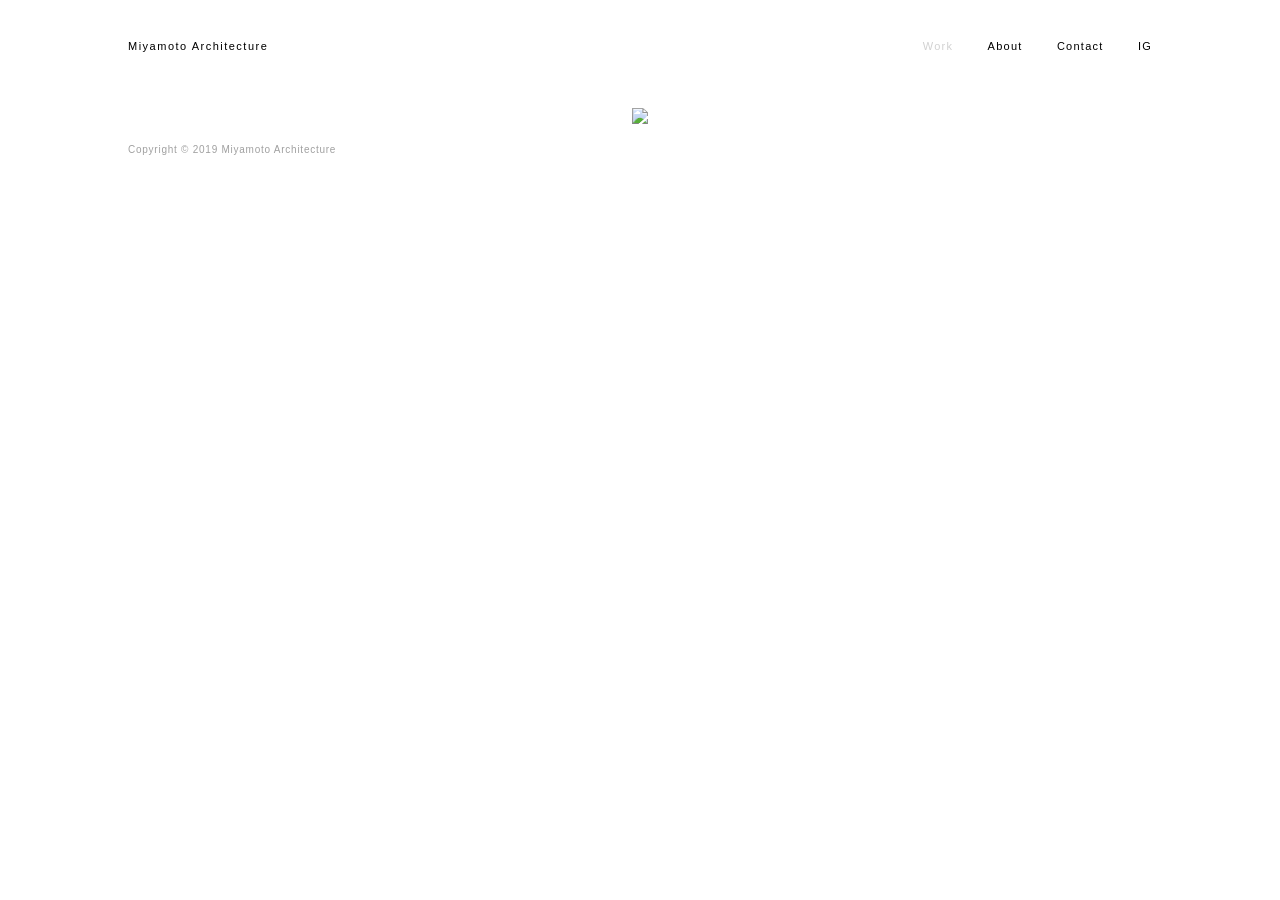
==== index.html @ 8388943f "Add files via upload" ====
<!DOCTYPE html>
<html lang="en">
<head>
	<meta charset="utf-8">
	<title>Miyamoto Architecture</title>
	<link rel="stylesheet" type="text/css" href="style.css">
	<script src="slideshow.js" type="text/javascript"></script>
	<meta name="viewport" content="width=device-width, initial-scale=1" />
	<link rel="icon" href="image/fav.png">
</head>

<body>
	<header class="mainheader">
	<h1><a href="index.html">Miyamoto Architecture</a></h1>
	
		<nav>
		<a class="burger-nav"></a>
			<ul>
				<li><a class="selected" href="index.html">Work</a></li>
				<li><a href="about.html">About</a></li>
				<li><a href="contact.html">Contact</a></li>
				<li><a href="https://www.instagram.com/miyamotoarchitecture/?hl=en" target="_blank">IG</a></li>
		</nav>
	</header>
	
<!--LEFT COLUMN STARTS HERE-->

<div class="maincontent">
	<div class="leftcolumn">
		<aside class="topleft">
			<article>
				<img name="slide" src="image/01.jpg">
				<!--<h2>Design, Interiors and Architecture</h2>
				<h3>Under Construction</h3>
<p>Cras a urna id felis cursus aliquet. Pellentesque tempor velit diam, eu tincidunt erat congue vel. Etiam aliquam diam enim, at mollis sem dictum sit amet. Proin turpis dui, elementum eu quam et, fermentum egestas velit. Sed eleifend velit et nisi efficitur, sed euismod orci rutrum. </p>-->
			</article>
		</aside>
	</div>
</div>
		
	<footer class="mainfooter">
	<p>Copyright &copy; 2019 Miyamoto Architecture</p>
		</footer>
		
<!--Photography: Tory Williams-->
		
<!--BURGER NAVIGATION-->

<script src="https://code.jquery.com/jquery-1.11.3.min.js"></script>
<script src="menu.js"></script>

</body>

</html>
---- style.css ----
#wrapper {
	width: 1240px; 
	margin: auto
	}

.mySlides {
	display:none
	}
	
.w3-left, .w3-right, .w3-badge {
	cursor:pointer
	}
	
.w3-badge {
	height:13px;
	width:13px;
	padding:0
	}
/*=========Body=========*/

body {
	background-color:#FFF;
	margin-left:auto;
	margin-right:auto;
	max-width:1024px;
	width:90%;
	}

/*=========Font style=========*/

h2 {
	font-size:14px;
	font-weight:500;
	text-align:center;
	}
	
h3 {
	font-size:13px;
	font-weight:100;
	text-align:center;
	}
	
/*=========Navigation=========*/

.mainheader {
	background:#fff;
	position: fixed;
	width:90%;
	top:0;
	max-width:1024px;
	}

.mainheader h1 {
	float:left;
	font-family: brandon grotesque, Helvetica, Arial, san-serif;
	font-size:11px;
	font-weight:400;
	letter-spacing: 1.5px;
	margin:40px auto 40px auto;
	}
	
.mainheader h1 a:link, .mainheader h1 a:visited {
	color:#000;
    text-decoration:none;
    }
     
.mainheader h1 a:hover, .mainheader h1 a:active {
    color: #D1D1D1;
	}

.mainheader nav {
	float:right;
	font-family:Helvetica, Arial, san-serif;
	font-size:11px;
	letter-spacing: 1.25px;
	margin:40px auto 40px auto;
	}

.mainheader nav ul {
	display:inline-block;
	list-style:none;
	margin:0 auto;
	padding:0;
	}
	
.mainheader nav ul li {
	display:inline;
	}
	
.mainheader nav a:link, .mainheader nav a:visited {
	color:#000;
	display:inline-block;
	padding-left:30px;
	text-decoration:none;
	}
	
.mainheader nav a:hover, .mainheader nav a:active, .mainheader nav a.selected {
	color:#D1D1D1;
	}


/*=========Content=========*/

.maincontent {
	font-size:13px;
	line-height:20px;
	overflow:hidden;
	display:inline-block;
	text-align:center;
	width:100%;
	margin-top:100px;
	}
	
/*=========Left Column=========*/	

	.leftcolumn {
	margin-right:auto;
	margin-left:auto;
	width:100%;
	}		
	
	.topleft p {
	margin-left:auto;
	margin-right:auto;
	text-align:left;
	width:60%;
	}	
	
	.topleft img {
	margin-left:auto;
	margin-right:auto;
	width:100%;
	}	
	

/*=========footer=========*/	
	
	.mainfooter {
	font-family:Helvetica, Arial, san-serif;
	font-size:10px;
	font-weight:200;
	color:#a0a0a0;
	margin-top:10px;
	text-align:left;
	letter-spacing: .75px;
	width:100%;
	}
	
/*=========mobile=========*/
	

@media screen and (max-width:414px) {

body {
	width:90%;
	}

.mainheader {
	width:90%;
	}
	
.burger-nav {
	display:block;
	height: 15px;
	width: 100%;
	background: url(image/burger.png)no-repeat 100% center;
	background-color: #FFF;
	cursor: pointer;
	}	

.mainheader nav {
	float:right;
	font-family:Helvetica, Arial, san-serif;
	font-size:11px;
	letter-spacing: 1.25px;
	margin:40px auto 10px auto;
	}

.mainheader nav ul {
	overflow: hidden;
	height:0;
	}
	
.mainheader nav ul.open {
	height: auto;
	}
	
.mainheader nav ul li {
	display:block;
	text-align:right;
	width:100%;
	margin:0;
	}
	
.mainheader nav ul li a {
	color:#000;
	padding:15px 0px 0px 0px;
	diplay:block;
	margin:0;
	}
	
.topleft img {
	width:100%;
	margin-top:75px;
	}
	
.mainfooter {
	font-size:9px;
	
}
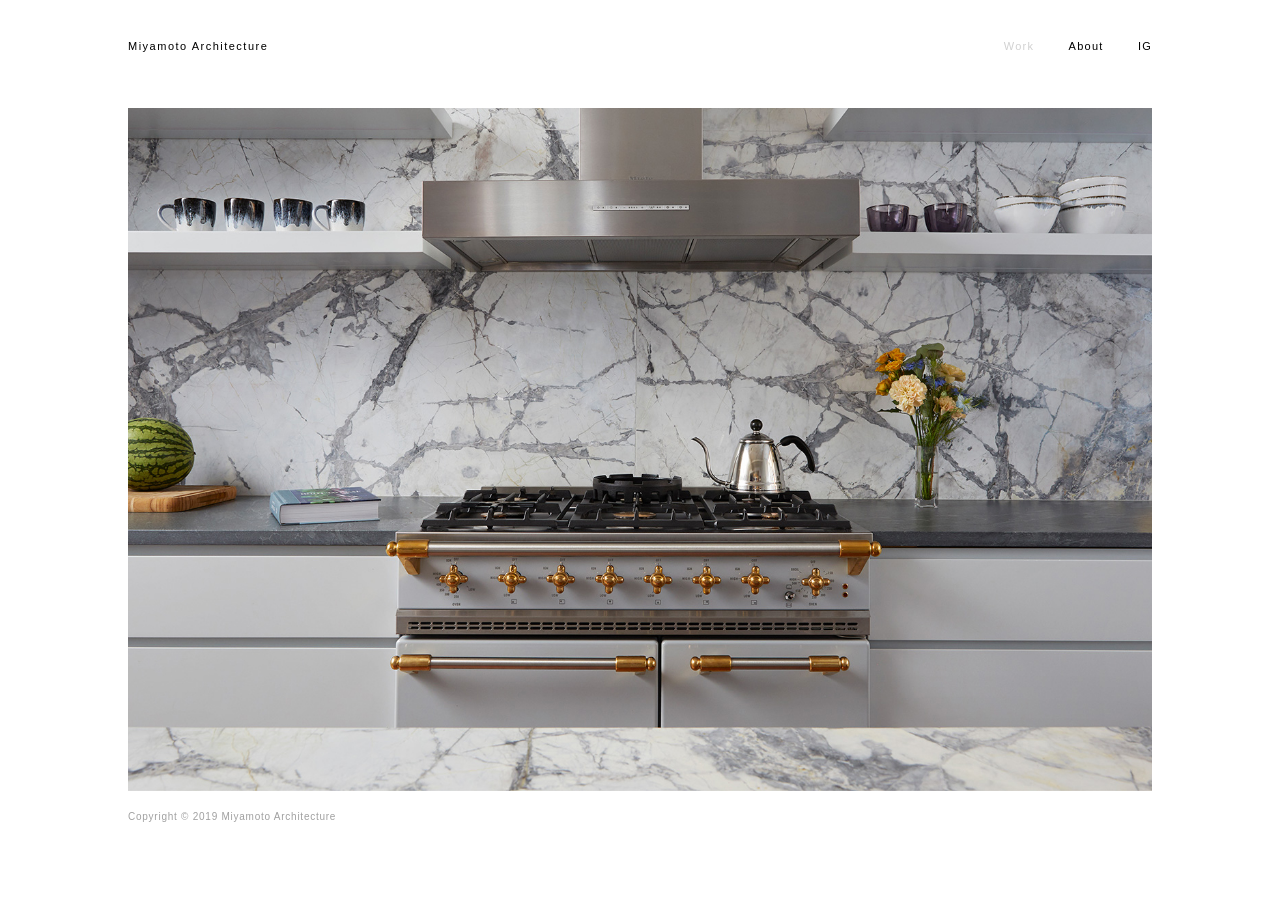
==== commit 3713bf45: "Update index.html" ====
--- a/index.html
+++ b/index.html
@@ -18,7 +18,7 @@
 			<ul>
 				<li><a class="selected" href="index.html">Work</a></li>
 				<li><a href="about.html">About</a></li>
-				<li><a href="contact.html">Contact</a></li>
+				<!--<li><a href="contact.html">Contact</a></li>-->
 				<li><a href="https://www.instagram.com/miyamotoarchitecture/?hl=en" target="_blank">IG</a></li>
 		</nav>
 	</header>
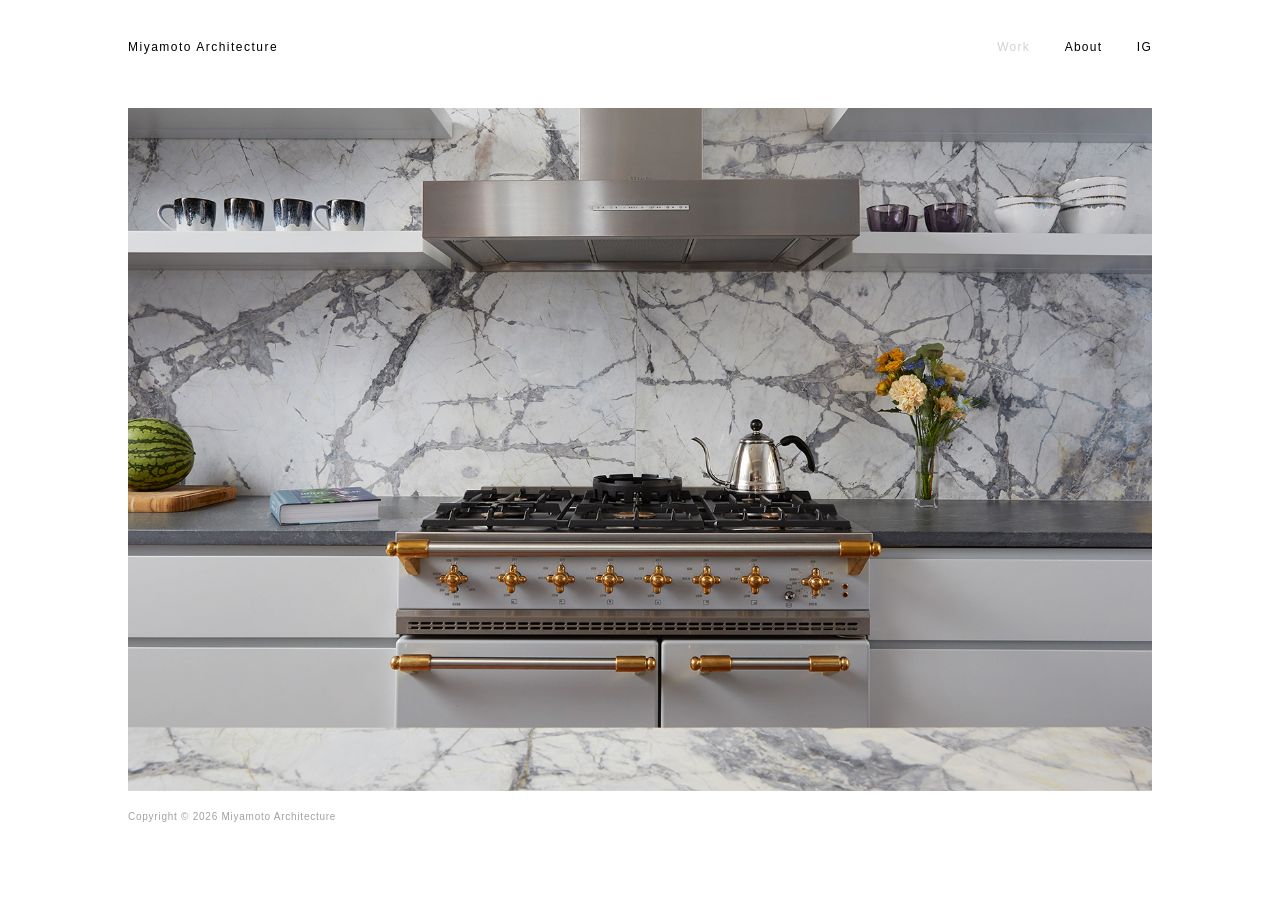
==== commit 7d8e5f49: "Update index.html" ====
--- a/index.html
+++ b/index.html
@@ -39,7 +39,7 @@
 </div>
 		
 	<footer class="mainfooter">
-	<p>Copyright &copy; 2019 Miyamoto Architecture</p>
+	<p>Copyright &copy; 2026 Miyamoto Architecture</p>
 		</footer>
 		
 <!--Photography: Tory Williams-->
--- a/style.css
+++ b/style.css
@@ -53,7 +53,7 @@
 .mainheader h1 {
 	float:left;
 	font-family: brandon grotesque, Helvetica, Arial, san-serif;
-	font-size:11px;
+	font-size:12px;
 	font-weight:400;
 	letter-spacing: 1.5px;
 	margin:40px auto 40px auto;
@@ -71,7 +71,7 @@
 .mainheader nav {
 	float:right;
 	font-family:Helvetica, Arial, san-serif;
-	font-size:11px;
+	font-size:12px;
 	letter-spacing: 1.25px;
 	margin:40px auto 40px auto;
 	}
